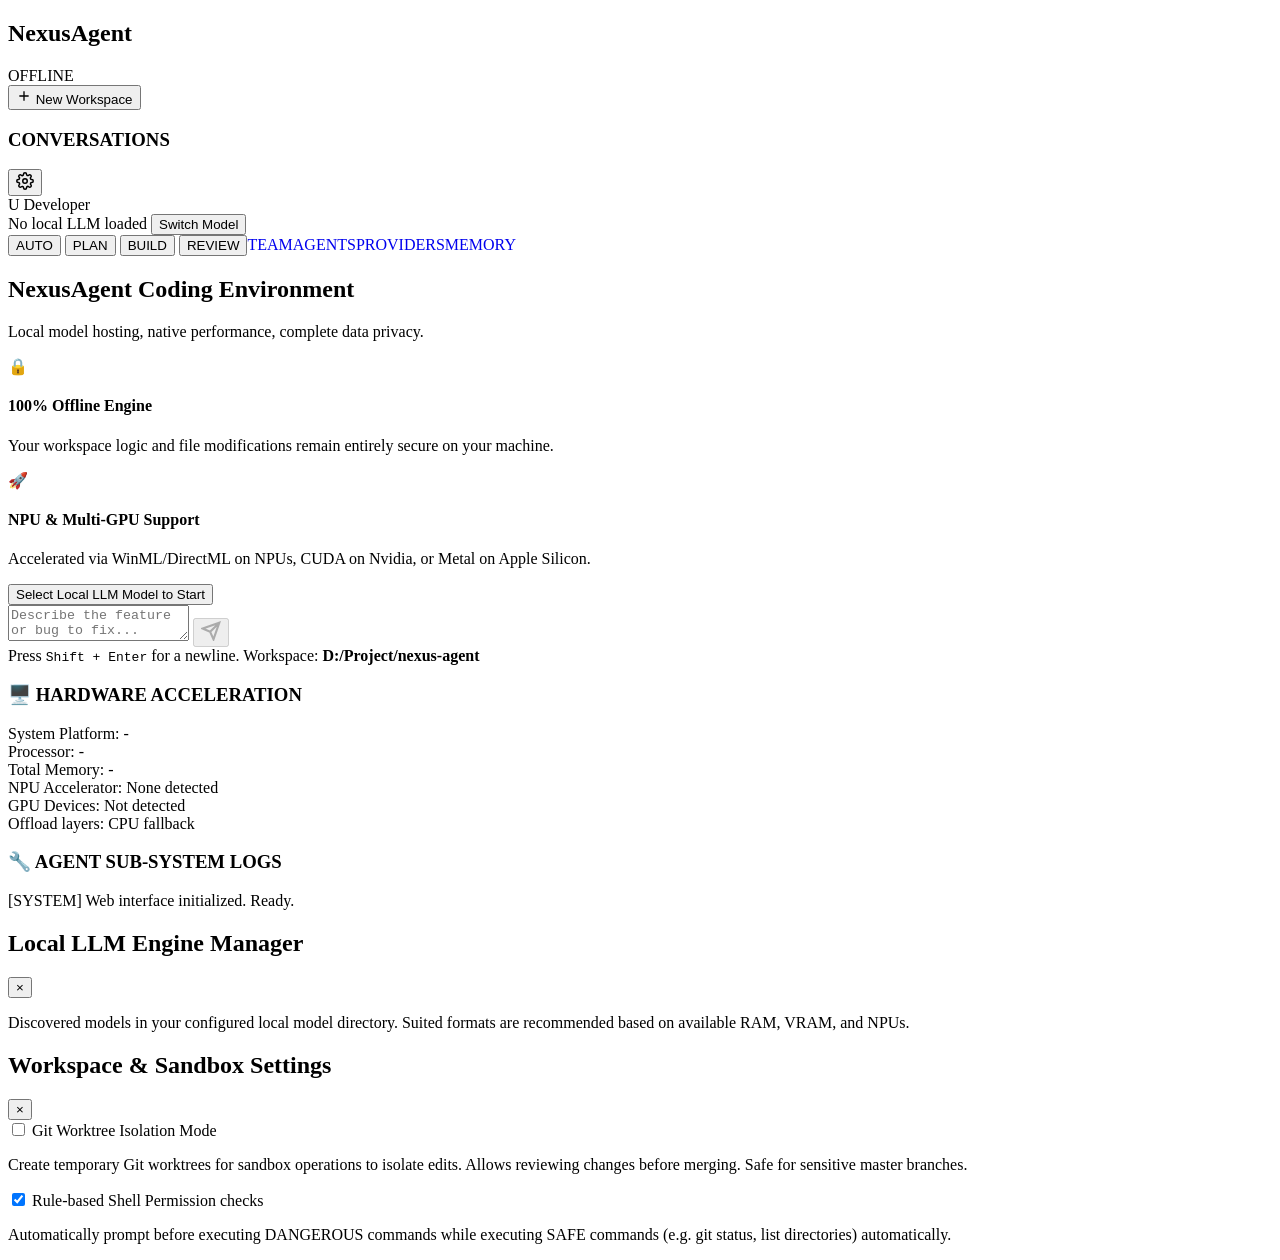
==== src/nexus_agent/gui/frontend/index.html @ 9e3c0b06 "Link Memory Workbench from workspace UI" ====
<!DOCTYPE html>
<html lang="en">
<head>
    <meta charset="UTF-8">
    <meta name="viewport" content="width=device-width, initial-scale=1.0">
    <title>NexusAgent — Offline AI Coding Workspace</title>
    <!-- Premium Google Fonts -->
    <link rel="preconnect" href="https://fonts.googleapis.com">
    <link rel="preconnect" href="https://fonts.gstatic.com" crossorigin>
    <link href="https://fonts.googleapis.com/css2?family=Outfit:wght@300;400;500;600;700&family=Fira+Code:wght@400;500;600&display=swap" rel="stylesheet">
    <link rel="stylesheet" href="/css/styles.css">
</head>
<body class="dark-theme">
    <div class="app-layout">
        
        <!-- COLUMN 1: LEFT SIDEBAR (SESSIONS & LOGO) -->
        <aside class="sidebar-left glassmorphism">
            <div class="brand">
                <div class="logo-orb"></div>
                <div class="brand-text">
                    <h1>NexusAgent</h1>
                    <span class="badge offline-badge">OFFLINE</span>
                </div>
            </div>
            
            <button class="btn btn-primary btn-new-chat" id="btn-new-session">
                <svg width="16" height="16" viewBox="0 0 24 24" fill="none" stroke="currentColor" stroke-width="2"><path d="M12 5v14M5 12h14"/></svg>
                New Workspace
            </button>
            
            <div class="sidebar-section">
                <h3>CONVERSATIONS</h3>
                <ul class="session-list" id="session-history-list">
                    <!-- Session history items will be loaded dynamically here -->
                    <div class="loader-small"></div>
                </ul>
            </div>
            
            <div class="sidebar-footer">
                <button class="btn-icon" id="btn-settings-trigger" title="Settings">
                    <svg width="18" height="18" viewBox="0 0 24 24" fill="none" stroke="currentColor" stroke-width="2"><circle cx="12" cy="12" r="3"/><path d="M19.4 15a1.65 1.65 0 0 0 .33 1.82l.06.06a2 2 0 1 1-2.83 2.83l-.06-.06a1.65 1.65 0 0 0-1.82-.33 1.65 1.65 0 0 0-1 1.51V21a2 2 0 0 1-4 0v-.09A1.65 1.65 0 0 0 9 19.4a1.65 1.65 0 0 0-1.82.33l-.06.06a2 2 0 1 1-2.83-2.83l.06-.06a1.65 1.65 0 0 0 .33-1.82 1.65 1.65 0 0 0-1.51-1H3a2 2 0 0 1 0-4h.09A1.65 1.65 0 0 0 4.6 9a1.65 1.65 0 0 0-.33-1.82l-.06-.06a2 2 0 1 1 2.83-2.83l.06.06a1.65 1.65 0 0 0 1.82.33H9a1.65 1.65 0 0 0 1-1.51V3a2 2 0 0 1 4 0v.09a1.65 1.65 0 0 0 1 1.51 1.65 1.65 0 0 0 1.82-.33l.06-.06a2 2 0 1 1 2.83 2.83l-.06.06a1.65 1.65 0 0 0-.33 1.82V9a1.65 1.65 0 0 0 1.51 1H21a2 2 0 0 1 0 4h-.09a1.65 1.65 0 0 0-1.51 1z"/></svg>
                </button>
                <div class="user-badge">
                    <span class="avatar">U</span>
                    <span class="user-name">Developer</span>
                </div>
            </div>
        </aside>

        <!-- COLUMN 2: CENTER PANEL (CHAT INTERFACE) -->
        <main class="chat-workspace">
            <header class="top-nav glassmorphism">
                <div class="nav-left">
                    <div class="current-model-tag" id="active-model-display">
                        <span class="indicator red-glow"></span>
                        <span class="model-text">No local LLM loaded</span>
                        <button class="btn btn-secondary btn-sm" id="btn-change-model">Switch Model</button>
                    </div>
                </div>
                
                <div class="nav-right">
                    <div class="mode-selector">
                        <button class="mode-tab active" data-mode="auto">AUTO</button>
                        <button class="mode-tab" data-mode="plan">PLAN</button>
                        <button class="mode-tab" data-mode="build">BUILD</button>
                        <button class="mode-tab" data-mode="review">REVIEW</button><a class="mode-tab" href="/team.html" style="text-decoration:none">TEAM</a><a class="mode-tab" href="/agents.html" style="text-decoration:none">AGENTS</a><a class="mode-tab" href="/providers.html" style="text-decoration:none">PROVIDERS</a><a class="mode-tab" href="/memory.html" style="text-decoration:none">MEMORY</a>
                    </div>
                    <div class="connection-status" id="ws-status" title="Disconnected"></div>
                </div>
            </header>

            <section class="messages-area" id="chat-messages-container">
                <!-- Message blocks will dynamically stream here -->
                <div class="welcome-card-container">
                    <div class="welcome-card glassmorphism">
                        <div class="orb-large glow-blue"></div>
                        <h2>NexusAgent Coding Environment</h2>
                        <p class="tagline">Local model hosting, native performance, complete data privacy.</p>
                        
                        <div class="feature-rows">
                            <div class="f-row">
                                <span class="f-icon">🔒</span>
                                <div class="f-text">
                                    <h4>100% Offline Engine</h4>
                                    <p>Your workspace logic and file modifications remain entirely secure on your machine.</p>
                                </div>
                            </div>
                            <div class="f-row">
                                <span class="f-icon">🚀</span>
                                <div class="f-text">
                                    <h4>NPU & Multi-GPU Support</h4>
                                    <p>Accelerated via WinML/DirectML on NPUs, CUDA on Nvidia, or Metal on Apple Silicon.</p>
                                </div>
                            </div>
                        </div>

                        <button class="btn btn-primary" id="btn-load-first-model">
                            Select Local LLM Model to Start
                        </button>
                    </div>
                </div>
            </section>

            <footer class="chat-input-container">
                <div class="input-glow-wrapper glassmorphism">
                    <textarea class="prompt-input" id="prompt-textarea" placeholder="Describe the feature or bug to fix... (Press Enter to send)"></textarea>
                    <button class="btn-send" id="btn-send-prompt" disabled>
                        <svg width="20" height="20" viewBox="0 0 24 24" fill="none" stroke="currentColor" stroke-width="2.5"><path d="M22 2 11 13M22 2l-7 20-4-9-9-4Z"/></svg>
                    </button>
                </div>
                <div class="input-footer-info">
                    <span>Press <kbd>Shift + Enter</kbd> for a newline. Workspace: <strong id="workspace-path-display">D:/Project/nexus-agent</strong></span>
                </div>
            </footer>
        </main>

        <!-- COLUMN 3: RIGHT PANEL (HARDWARE & AGENT RUNTIME LOGS) -->
        <aside class="sidebar-right glassmorphism">
            <div class="panel-section">
                <h3>🖥️ HARDWARE ACCELERATION</h3>
                <div class="hardware-card">
                    <div class="hw-item">
                        <span class="hw-label">System Platform:</span>
                        <span class="hw-value" id="hw-platform">-</span>
                    </div>
                    <div class="hw-item">
                        <span class="hw-label">Processor:</span>
                        <span class="hw-value truncate" id="hw-cpu">-</span>
                    </div>
                    <div class="hw-item">
                        <span class="hw-label">Total Memory:</span>
                        <span class="hw-value" id="hw-ram">-</span>
                    </div>
                    <div class="hw-item">
                        <span class="hw-label">NPU Accelerator:</span>
                        <span class="hw-value success-text" id="hw-npu">None detected</span>
                    </div>
                    <div class="hw-item">
                        <span class="hw-label">GPU Devices:</span>
                        <span class="hw-value" id="hw-gpu">Not detected</span>
                    </div>
                    <div class="hw-item">
                        <span class="hw-label">Offload layers:</span>
                        <span class="hw-value" id="active-gpu-layers">CPU fallback</span>
                    </div>
                </div>
            </div>

            <div class="panel-section flex-grow">
                <h3>🔧 AGENT SUB-SYSTEM LOGS</h3>
                <div class="agent-activity-panel" id="agent-activity-log">
                    <div class="log-entry system">[SYSTEM] Web interface initialized. Ready.</div>
                </div>
            </div>
        </aside>

    </div>

    <!-- MODAL: MODEL LOADER MANAGER -->
    <div class="modal-backdrop" id="model-loader-modal">
        <div class="modal-card glassmorphism">
            <div class="modal-header">
                <h2>Local LLM Engine Manager</h2>
                <button class="btn-close-modal" id="btn-close-model-modal">&times;</button>
            </div>
            <div class="modal-body">
                <p class="modal-description">Discovered models in your configured local model directory. Suited formats are recommended based on available RAM, VRAM, and NPUs.</p>
                
                <div class="model-selection-grid" id="discovered-models-list">
                    <!-- Discovered local GGUF/ONNX models listed here -->
                    <div class="loader-small"></div>
                </div>
            </div>
        </div>
    </div>

    <!-- MODAL: SETTINGS -->
    <div class="modal-backdrop" id="settings-modal">
        <div class="modal-card glassmorphism">
            <div class="modal-header">
                <h2>Workspace & Sandbox Settings</h2>
                <button class="btn-close-modal" id="btn-close-settings-modal">&times;</button>
            </div>
            <div class="modal-body">
                <div class="settings-group">
                    <label class="toggle-switch">
                        <input type="checkbox" id="setting-worktree-mode">
                        <span class="slider"></span>
                        <span class="toggle-label">Git Worktree Isolation Mode</span>
                    </label>
                    <p class="setting-hint">Create temporary Git worktrees for sandbox operations to isolate edits. Allows reviewing changes before merging. Safe for sensitive master branches.</p>
                </div>
                
                <div class="settings-group">
                    <label class="toggle-switch">
                        <input type="checkbox" id="setting-auto-sandbox" checked>
                        <span class="slider"></span>
                        <span class="toggle-label">Rule-based Shell Permission checks</span>
                    </label>
                    <p class="setting-hint">Automatically prompt before executing DANGEROUS commands while executing SAFE commands (e.g. git status, list directories) automatically.</p>
                </div>
            </div>
        </div>
    </div>

    <!-- JavaScript bundles -->
    <script src="/js/utils.js"></script>
    <script src="/js/chat.js"></script>
    <script src="/js/models.js"></script>
    <script src="/js/settings.js"></script>
    <script src="/js/app.js"></script>
</body>
</html>
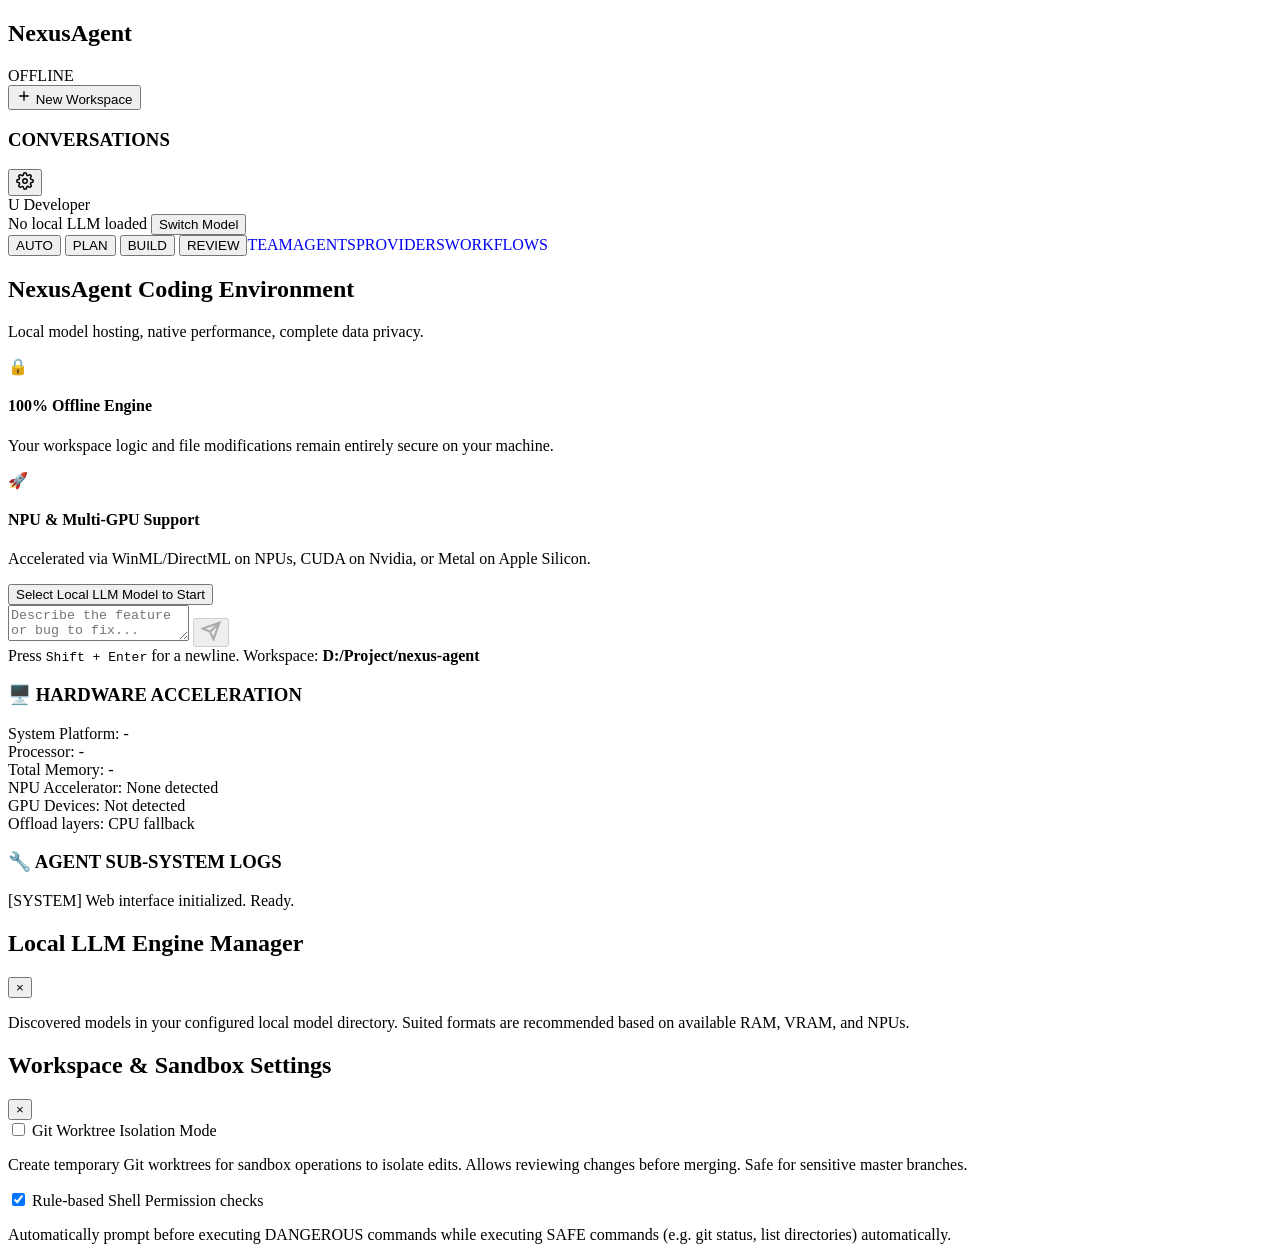
==== commit d98480e0: "Link Workflow Forge from UI" ====
--- a/src/nexus_agent/gui/frontend/index.html
+++ b/src/nexus_agent/gui/frontend/index.html
@@ -63,7 +63,7 @@
                         <button class="mode-tab active" data-mode="auto">AUTO</button>
                         <button class="mode-tab" data-mode="plan">PLAN</button>
                         <button class="mode-tab" data-mode="build">BUILD</button>
-                        <button class="mode-tab" data-mode="review">REVIEW</button><a class="mode-tab" href="/team.html" style="text-decoration:none">TEAM</a><a class="mode-tab" href="/agents.html" style="text-decoration:none">AGENTS</a><a class="mode-tab" href="/providers.html" style="text-decoration:none">PROVIDERS</a><a class="mode-tab" href="/memory.html" style="text-decoration:none">MEMORY</a>
+                        <button class="mode-tab" data-mode="review">REVIEW</button><a class="mode-tab" href="/team.html" style="text-decoration:none">TEAM</a><a class="mode-tab" href="/agents.html" style="text-decoration:none">AGENTS</a><a class="mode-tab" href="/providers.html" style="text-decoration:none">PROVIDERS</a><a class="mode-tab" href="/workflows.html" style="text-decoration:none">WORKFLOWS</a>
                     </div>
                     <div class="connection-status" id="ws-status" title="Disconnected"></div>
                 </div>
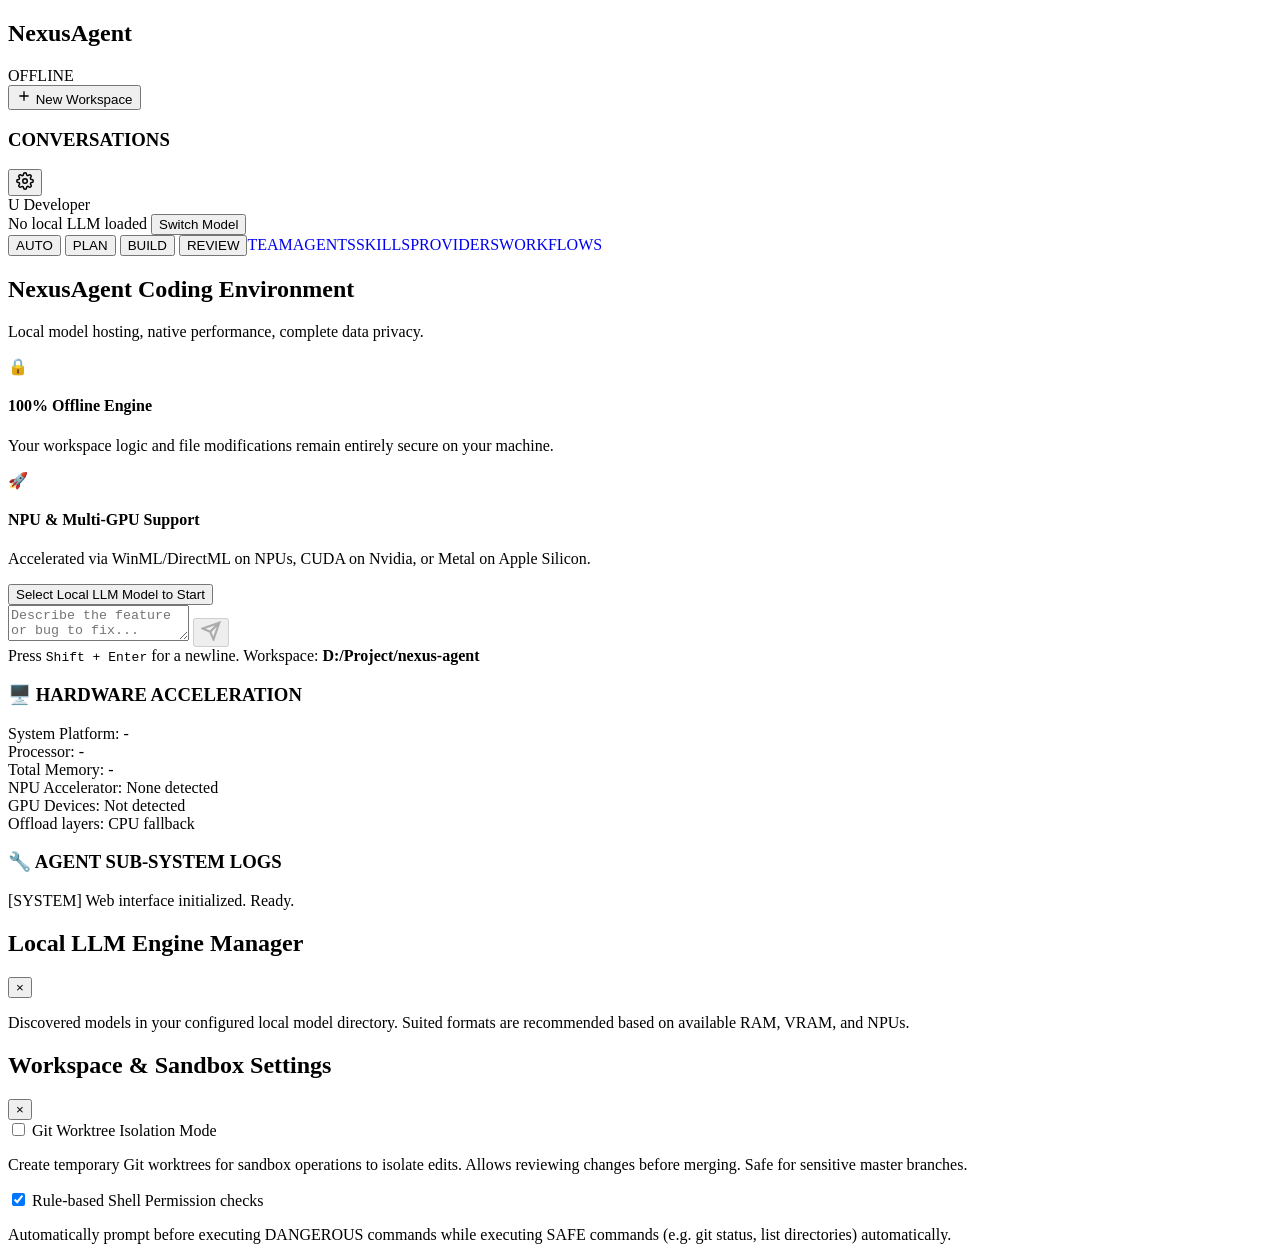
==== commit 6a0b86d9: "Link Skill Forge from client UI" ====
--- a/src/nexus_agent/gui/frontend/index.html
+++ b/src/nexus_agent/gui/frontend/index.html
@@ -63,7 +63,7 @@
                         <button class="mode-tab active" data-mode="auto">AUTO</button>
                         <button class="mode-tab" data-mode="plan">PLAN</button>
                         <button class="mode-tab" data-mode="build">BUILD</button>
-                        <button class="mode-tab" data-mode="review">REVIEW</button><a class="mode-tab" href="/team.html" style="text-decoration:none">TEAM</a><a class="mode-tab" href="/agents.html" style="text-decoration:none">AGENTS</a><a class="mode-tab" href="/providers.html" style="text-decoration:none">PROVIDERS</a><a class="mode-tab" href="/workflows.html" style="text-decoration:none">WORKFLOWS</a>
+                        <button class="mode-tab" data-mode="review">REVIEW</button><a class="mode-tab" href="/team.html" style="text-decoration:none">TEAM</a><a class="mode-tab" href="/agents.html" style="text-decoration:none">AGENTS</a><a class="mode-tab" href="/skills.html" style="text-decoration:none">SKILLS</a><a class="mode-tab" href="/providers.html" style="text-decoration:none">PROVIDERS</a><a class="mode-tab" href="/workflows.html" style="text-decoration:none">WORKFLOWS</a>
                     </div>
                     <div class="connection-status" id="ws-status" title="Disconnected"></div>
                 </div>
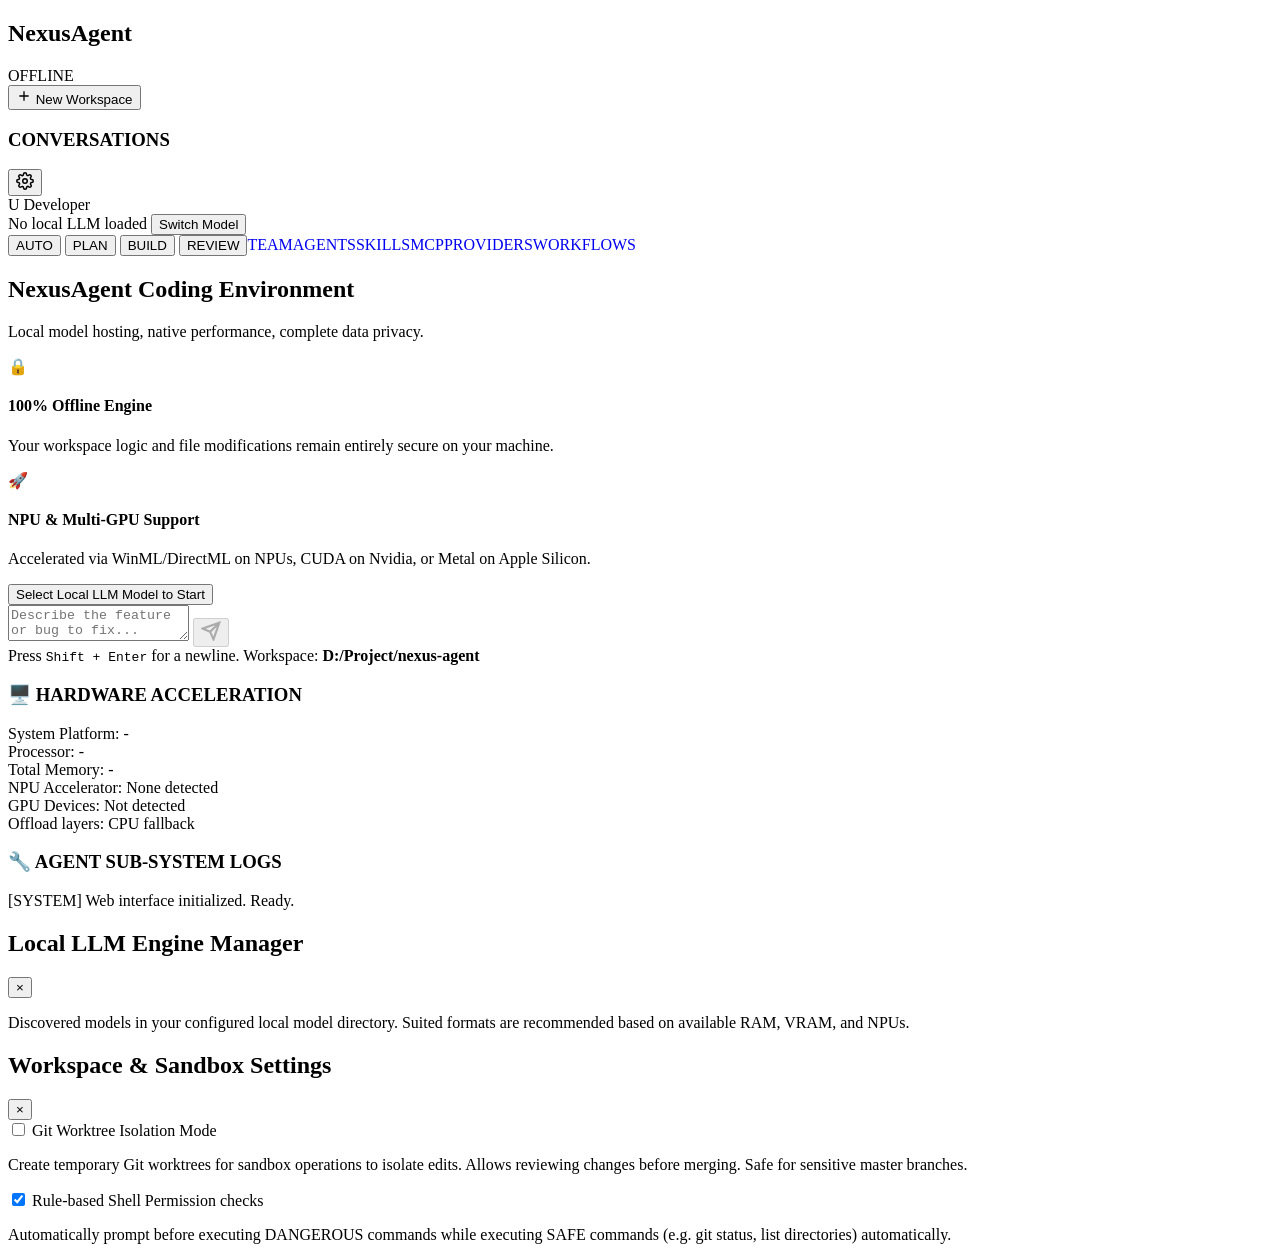
==== commit c6f4a353: "Link MCP Forge from client surfaces" ====
--- a/src/nexus_agent/gui/frontend/index.html
+++ b/src/nexus_agent/gui/frontend/index.html
@@ -63,7 +63,7 @@
                         <button class="mode-tab active" data-mode="auto">AUTO</button>
                         <button class="mode-tab" data-mode="plan">PLAN</button>
                         <button class="mode-tab" data-mode="build">BUILD</button>
-                        <button class="mode-tab" data-mode="review">REVIEW</button><a class="mode-tab" href="/team.html" style="text-decoration:none">TEAM</a><a class="mode-tab" href="/agents.html" style="text-decoration:none">AGENTS</a><a class="mode-tab" href="/skills.html" style="text-decoration:none">SKILLS</a><a class="mode-tab" href="/providers.html" style="text-decoration:none">PROVIDERS</a><a class="mode-tab" href="/workflows.html" style="text-decoration:none">WORKFLOWS</a>
+                        <button class="mode-tab" data-mode="review">REVIEW</button><a class="mode-tab" href="/team.html" style="text-decoration:none">TEAM</a><a class="mode-tab" href="/agents.html" style="text-decoration:none">AGENTS</a><a class="mode-tab" href="/skills.html" style="text-decoration:none">SKILLS</a><a class="mode-tab" href="/mcp.html" style="text-decoration:none">MCP</a><a class="mode-tab" href="/providers.html" style="text-decoration:none">PROVIDERS</a><a class="mode-tab" href="/workflows.html" style="text-decoration:none">WORKFLOWS</a>
                     </div>
                     <div class="connection-status" id="ws-status" title="Disconnected"></div>
                 </div>
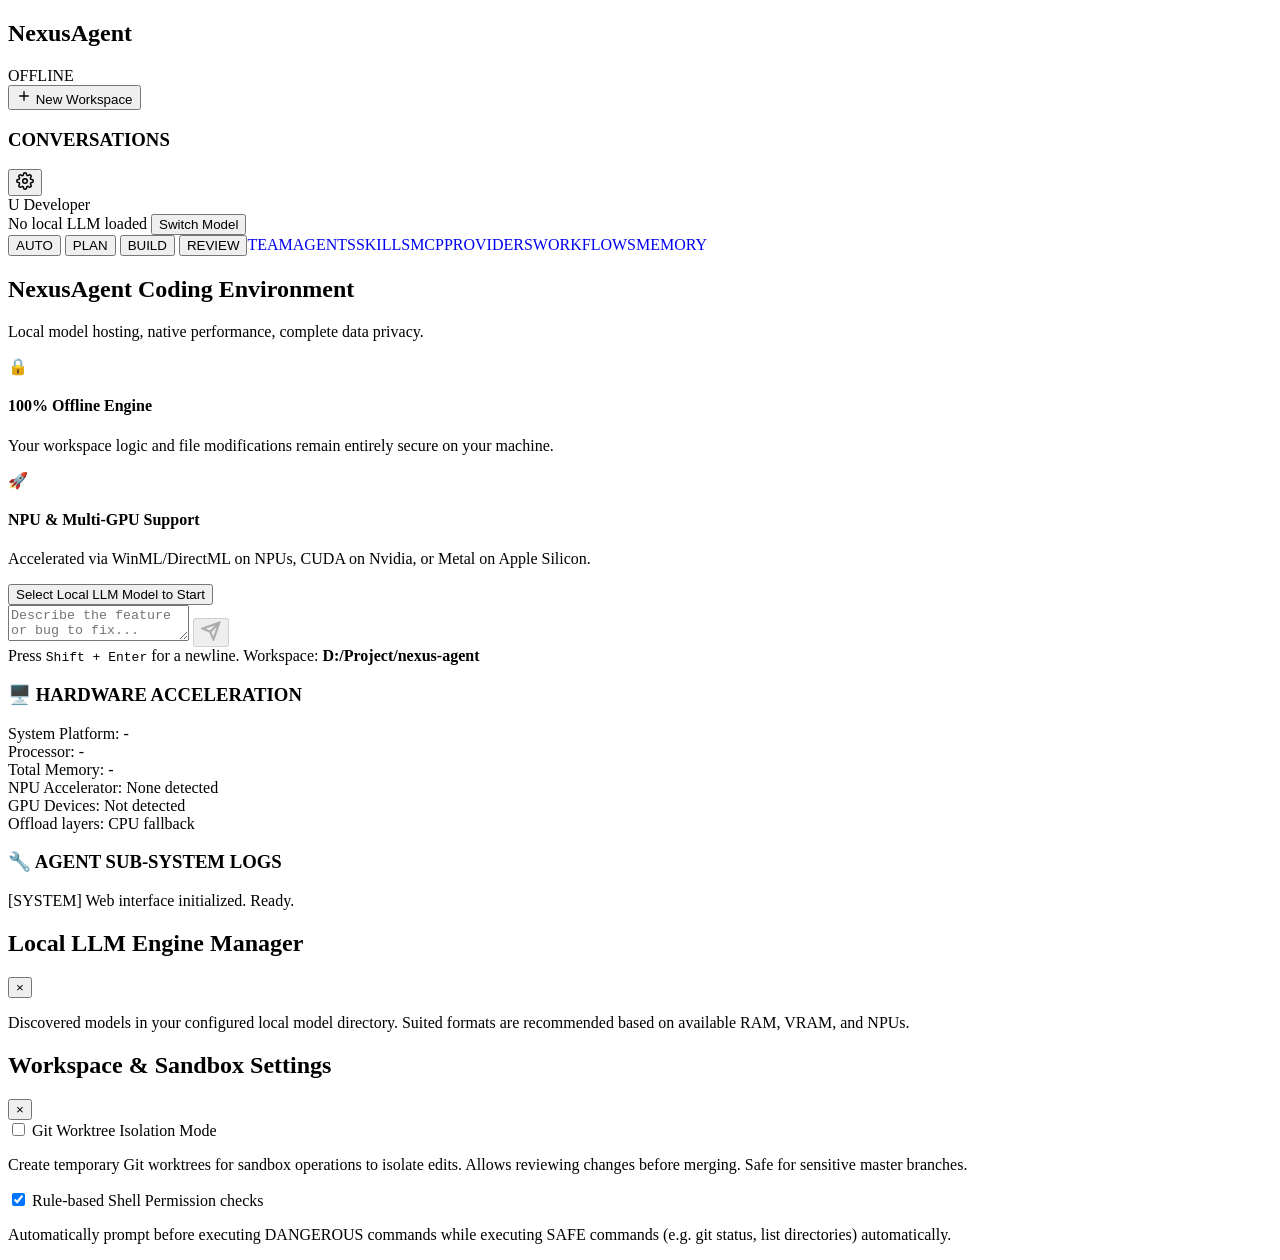
==== commit 05f159e4: "Expose memory control surface in primary navigation" ====
--- a/src/nexus_agent/gui/frontend/index.html
+++ b/src/nexus_agent/gui/frontend/index.html
@@ -63,7 +63,7 @@
                         <button class="mode-tab active" data-mode="auto">AUTO</button>
                         <button class="mode-tab" data-mode="plan">PLAN</button>
                         <button class="mode-tab" data-mode="build">BUILD</button>
-                        <button class="mode-tab" data-mode="review">REVIEW</button><a class="mode-tab" href="/team.html" style="text-decoration:none">TEAM</a><a class="mode-tab" href="/agents.html" style="text-decoration:none">AGENTS</a><a class="mode-tab" href="/skills.html" style="text-decoration:none">SKILLS</a><a class="mode-tab" href="/mcp.html" style="text-decoration:none">MCP</a><a class="mode-tab" href="/providers.html" style="text-decoration:none">PROVIDERS</a><a class="mode-tab" href="/workflows.html" style="text-decoration:none">WORKFLOWS</a>
+                        <button class="mode-tab" data-mode="review">REVIEW</button><a class="mode-tab" href="/team.html" style="text-decoration:none">TEAM</a><a class="mode-tab" href="/agents.html" style="text-decoration:none">AGENTS</a><a class="mode-tab" href="/skills.html" style="text-decoration:none">SKILLS</a><a class="mode-tab" href="/mcp.html" style="text-decoration:none">MCP</a><a class="mode-tab" href="/providers.html" style="text-decoration:none">PROVIDERS</a><a class="mode-tab" href="/workflows.html" style="text-decoration:none">WORKFLOWS</a><a class="mode-tab" href="/memory.html" style="text-decoration:none">MEMORY</a>
                     </div>
                     <div class="connection-status" id="ws-status" title="Disconnected"></div>
                 </div>
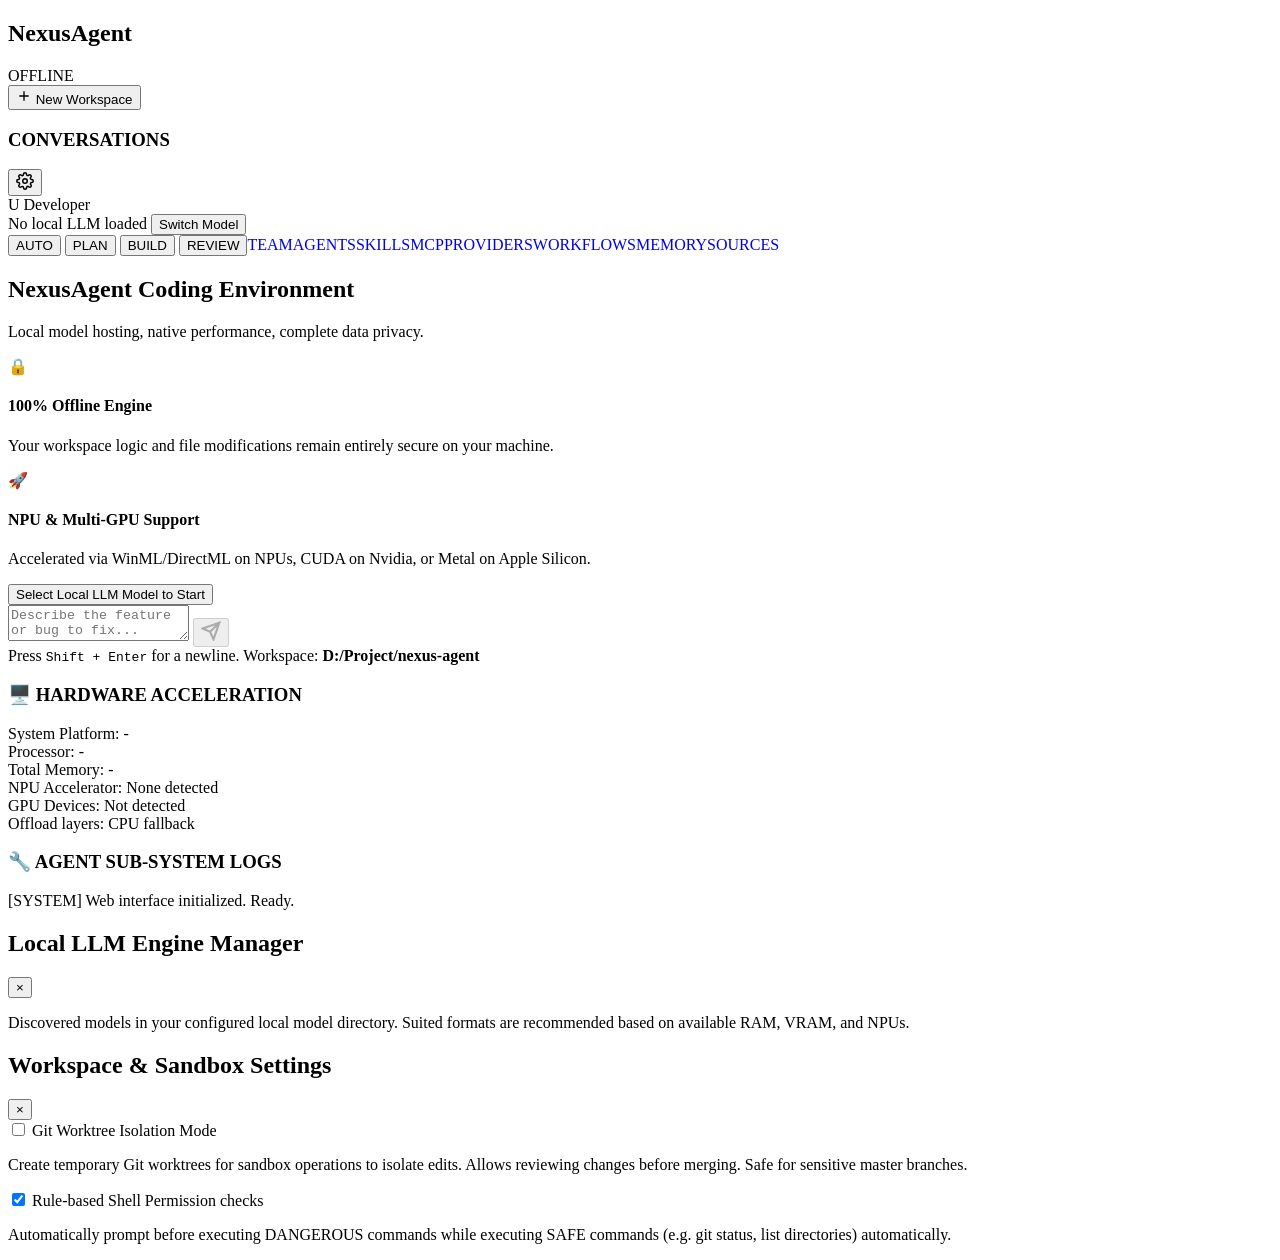
==== commit d52b01ba: "Add research source console navigation" ====
--- a/src/nexus_agent/gui/frontend/index.html
+++ b/src/nexus_agent/gui/frontend/index.html
@@ -63,7 +63,7 @@
                         <button class="mode-tab active" data-mode="auto">AUTO</button>
                         <button class="mode-tab" data-mode="plan">PLAN</button>
                         <button class="mode-tab" data-mode="build">BUILD</button>
-                        <button class="mode-tab" data-mode="review">REVIEW</button><a class="mode-tab" href="/team.html" style="text-decoration:none">TEAM</a><a class="mode-tab" href="/agents.html" style="text-decoration:none">AGENTS</a><a class="mode-tab" href="/skills.html" style="text-decoration:none">SKILLS</a><a class="mode-tab" href="/mcp.html" style="text-decoration:none">MCP</a><a class="mode-tab" href="/providers.html" style="text-decoration:none">PROVIDERS</a><a class="mode-tab" href="/workflows.html" style="text-decoration:none">WORKFLOWS</a><a class="mode-tab" href="/memory.html" style="text-decoration:none">MEMORY</a>
+                        <button class="mode-tab" data-mode="review">REVIEW</button><a class="mode-tab" href="/team.html" style="text-decoration:none">TEAM</a><a class="mode-tab" href="/agents.html" style="text-decoration:none">AGENTS</a><a class="mode-tab" href="/skills.html" style="text-decoration:none">SKILLS</a><a class="mode-tab" href="/mcp.html" style="text-decoration:none">MCP</a><a class="mode-tab" href="/providers.html" style="text-decoration:none">PROVIDERS</a><a class="mode-tab" href="/workflows.html" style="text-decoration:none">WORKFLOWS</a><a class="mode-tab" href="/memory.html" style="text-decoration:none">MEMORY</a><a class="mode-tab" href="/sources.html" style="text-decoration:none">SOURCES</a>
                     </div>
                     <div class="connection-status" id="ws-status" title="Disconnected"></div>
                 </div>
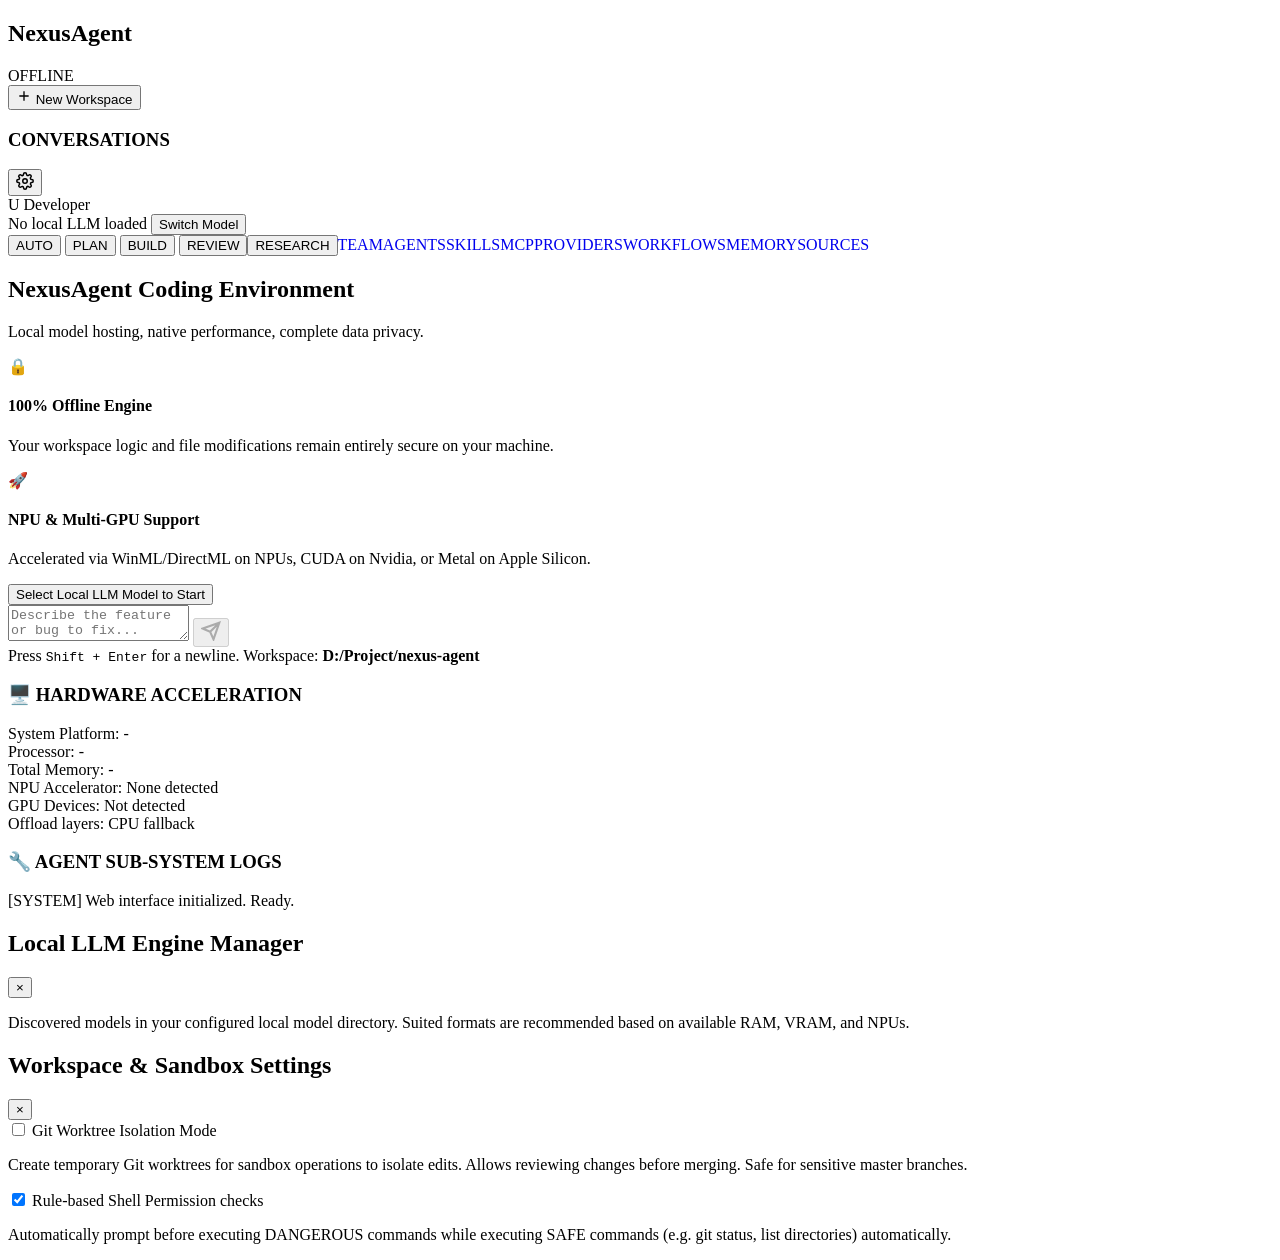
==== commit 0fbacd68: "Add first-class research mode to web chat UI" ====
--- a/src/nexus_agent/gui/frontend/index.html
+++ b/src/nexus_agent/gui/frontend/index.html
@@ -63,7 +63,7 @@
                         <button class="mode-tab active" data-mode="auto">AUTO</button>
                         <button class="mode-tab" data-mode="plan">PLAN</button>
                         <button class="mode-tab" data-mode="build">BUILD</button>
-                        <button class="mode-tab" data-mode="review">REVIEW</button><a class="mode-tab" href="/team.html" style="text-decoration:none">TEAM</a><a class="mode-tab" href="/agents.html" style="text-decoration:none">AGENTS</a><a class="mode-tab" href="/skills.html" style="text-decoration:none">SKILLS</a><a class="mode-tab" href="/mcp.html" style="text-decoration:none">MCP</a><a class="mode-tab" href="/providers.html" style="text-decoration:none">PROVIDERS</a><a class="mode-tab" href="/workflows.html" style="text-decoration:none">WORKFLOWS</a><a class="mode-tab" href="/memory.html" style="text-decoration:none">MEMORY</a><a class="mode-tab" href="/sources.html" style="text-decoration:none">SOURCES</a>
+                        <button class="mode-tab" data-mode="review">REVIEW</button><button class="mode-tab" data-mode="research">RESEARCH</button><a class="mode-tab" href="/team.html" style="text-decoration:none">TEAM</a><a class="mode-tab" href="/agents.html" style="text-decoration:none">AGENTS</a><a class="mode-tab" href="/skills.html" style="text-decoration:none">SKILLS</a><a class="mode-tab" href="/mcp.html" style="text-decoration:none">MCP</a><a class="mode-tab" href="/providers.html" style="text-decoration:none">PROVIDERS</a><a class="mode-tab" href="/workflows.html" style="text-decoration:none">WORKFLOWS</a><a class="mode-tab" href="/memory.html" style="text-decoration:none">MEMORY</a><a class="mode-tab" href="/sources.html" style="text-decoration:none">SOURCES</a>
                     </div>
                     <div class="connection-status" id="ws-status" title="Disconnected"></div>
                 </div>
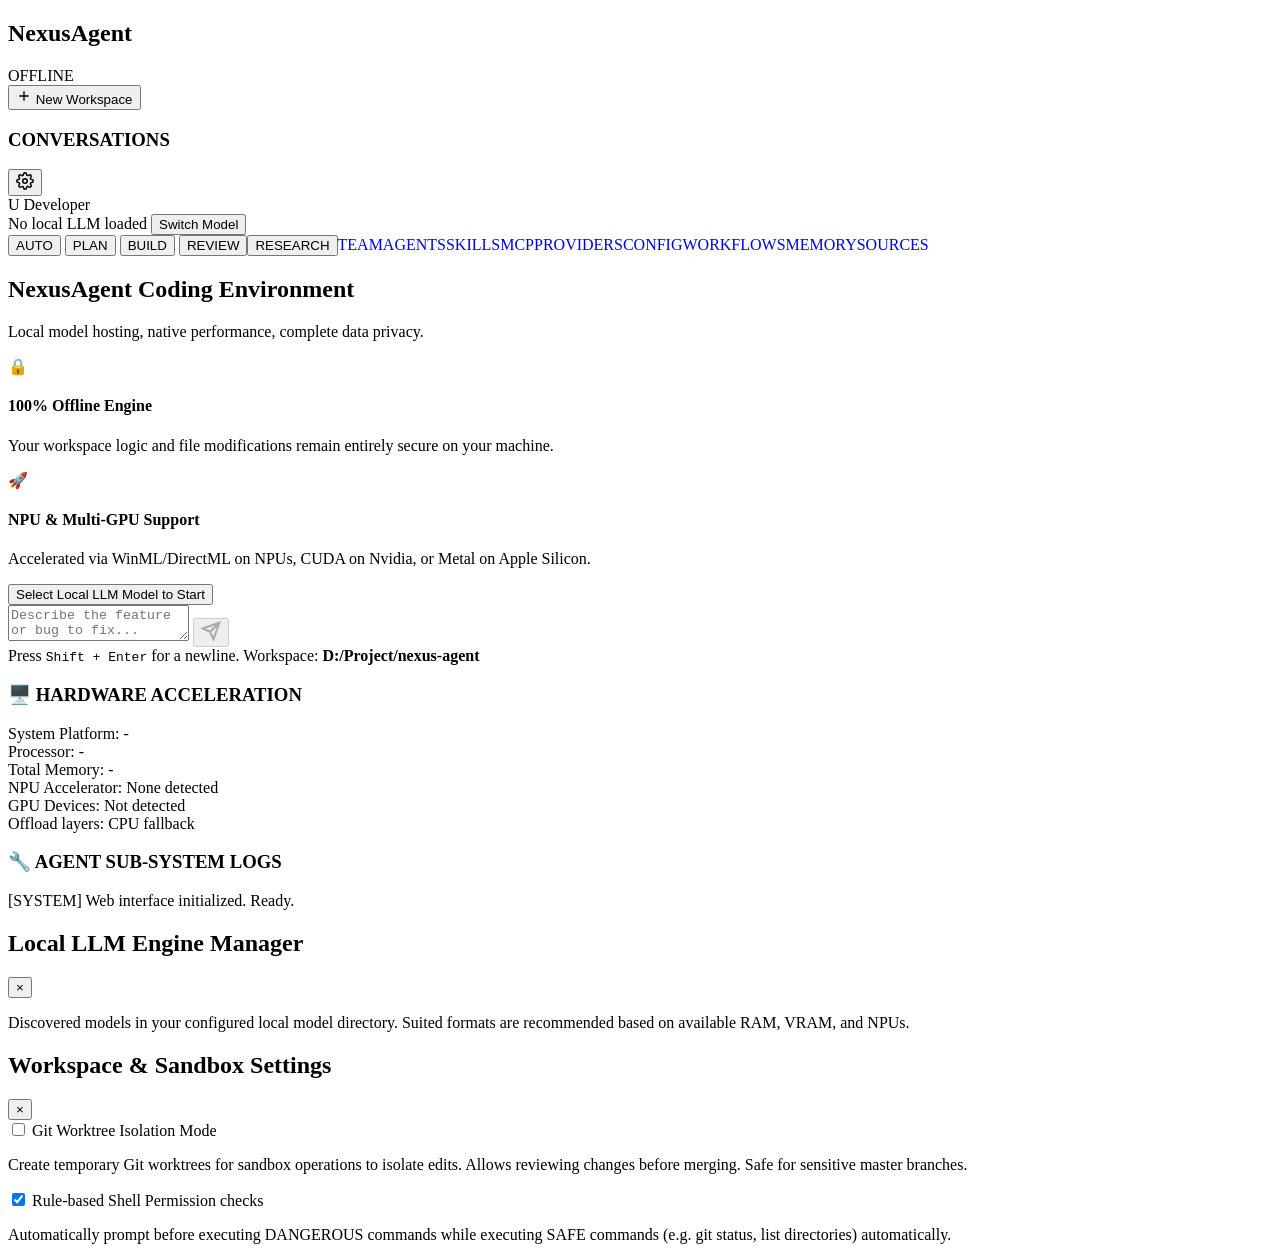
==== commit 2a1491be: "Add Control Center navigation to main web workspace" ====
--- a/src/nexus_agent/gui/frontend/index.html
+++ b/src/nexus_agent/gui/frontend/index.html
@@ -63,7 +63,7 @@
                         <button class="mode-tab active" data-mode="auto">AUTO</button>
                         <button class="mode-tab" data-mode="plan">PLAN</button>
                         <button class="mode-tab" data-mode="build">BUILD</button>
-                        <button class="mode-tab" data-mode="review">REVIEW</button><button class="mode-tab" data-mode="research">RESEARCH</button><a class="mode-tab" href="/team.html" style="text-decoration:none">TEAM</a><a class="mode-tab" href="/agents.html" style="text-decoration:none">AGENTS</a><a class="mode-tab" href="/skills.html" style="text-decoration:none">SKILLS</a><a class="mode-tab" href="/mcp.html" style="text-decoration:none">MCP</a><a class="mode-tab" href="/providers.html" style="text-decoration:none">PROVIDERS</a><a class="mode-tab" href="/workflows.html" style="text-decoration:none">WORKFLOWS</a><a class="mode-tab" href="/memory.html" style="text-decoration:none">MEMORY</a><a class="mode-tab" href="/sources.html" style="text-decoration:none">SOURCES</a>
+                        <button class="mode-tab" data-mode="review">REVIEW</button><button class="mode-tab" data-mode="research">RESEARCH</button><a class="mode-tab" href="/team.html" style="text-decoration:none">TEAM</a><a class="mode-tab" href="/agents.html" style="text-decoration:none">AGENTS</a><a class="mode-tab" href="/skills.html" style="text-decoration:none">SKILLS</a><a class="mode-tab" href="/mcp.html" style="text-decoration:none">MCP</a><a class="mode-tab" href="/providers.html" style="text-decoration:none">PROVIDERS</a><a class="mode-tab" href="/config.html" style="text-decoration:none">CONFIG</a><a class="mode-tab" href="/workflows.html" style="text-decoration:none">WORKFLOWS</a><a class="mode-tab" href="/memory.html" style="text-decoration:none">MEMORY</a><a class="mode-tab" href="/sources.html" style="text-decoration:none">SOURCES</a>
                     </div>
                     <div class="connection-status" id="ws-status" title="Disconnected"></div>
                 </div>
